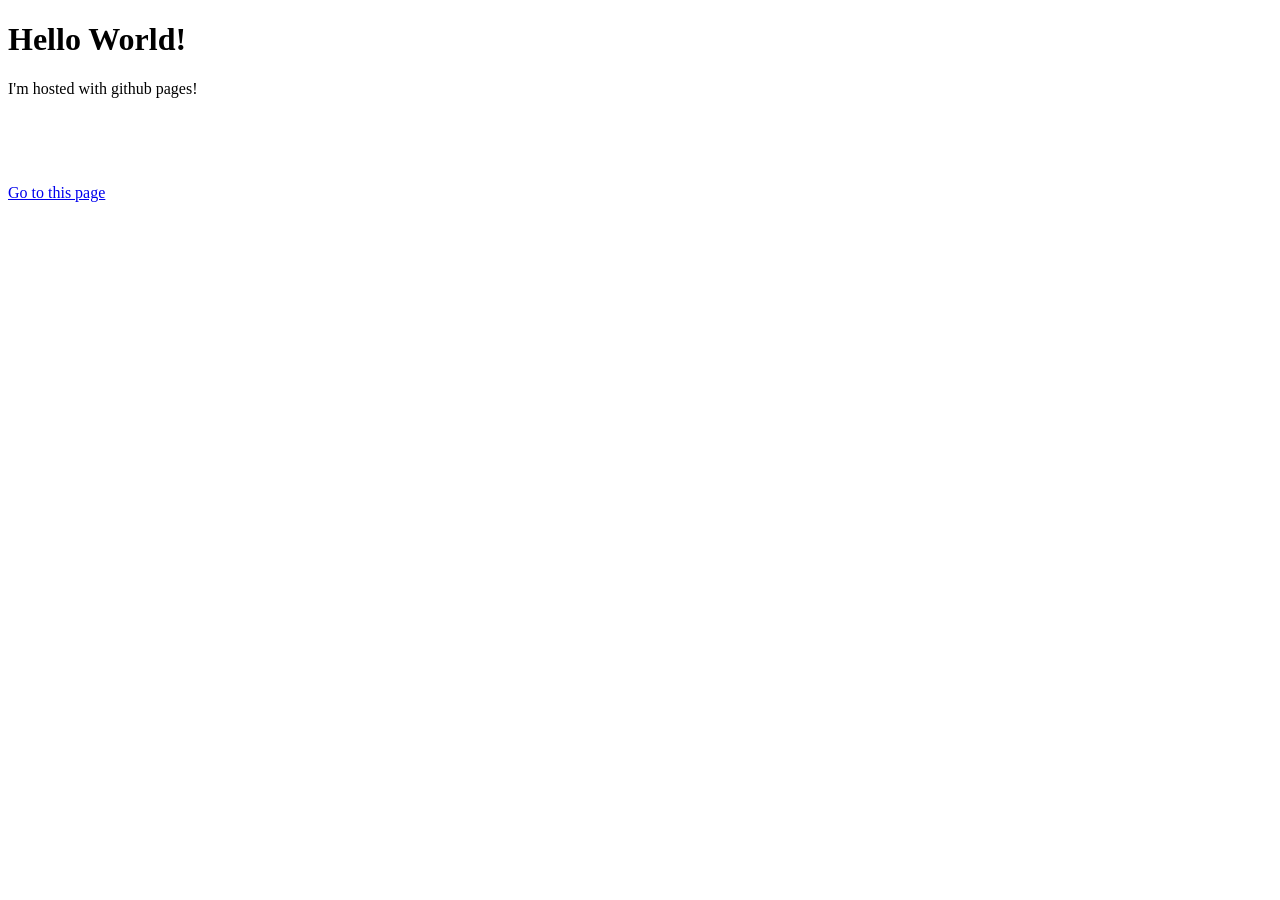
==== index.html @ 716bbf17 "sample edit try editing the relative links" ====
<!DOCTYPE html>

<html>
    <header>

    </header>
    <body>
        <h1>Hello World!</h1>
        <p>I'm hosted with github pages!</p> 
        <br><br><br>
        <p><a href="/cfrancisj.github.io/page.html">Go to this page</a></p>
    </body>
</html>
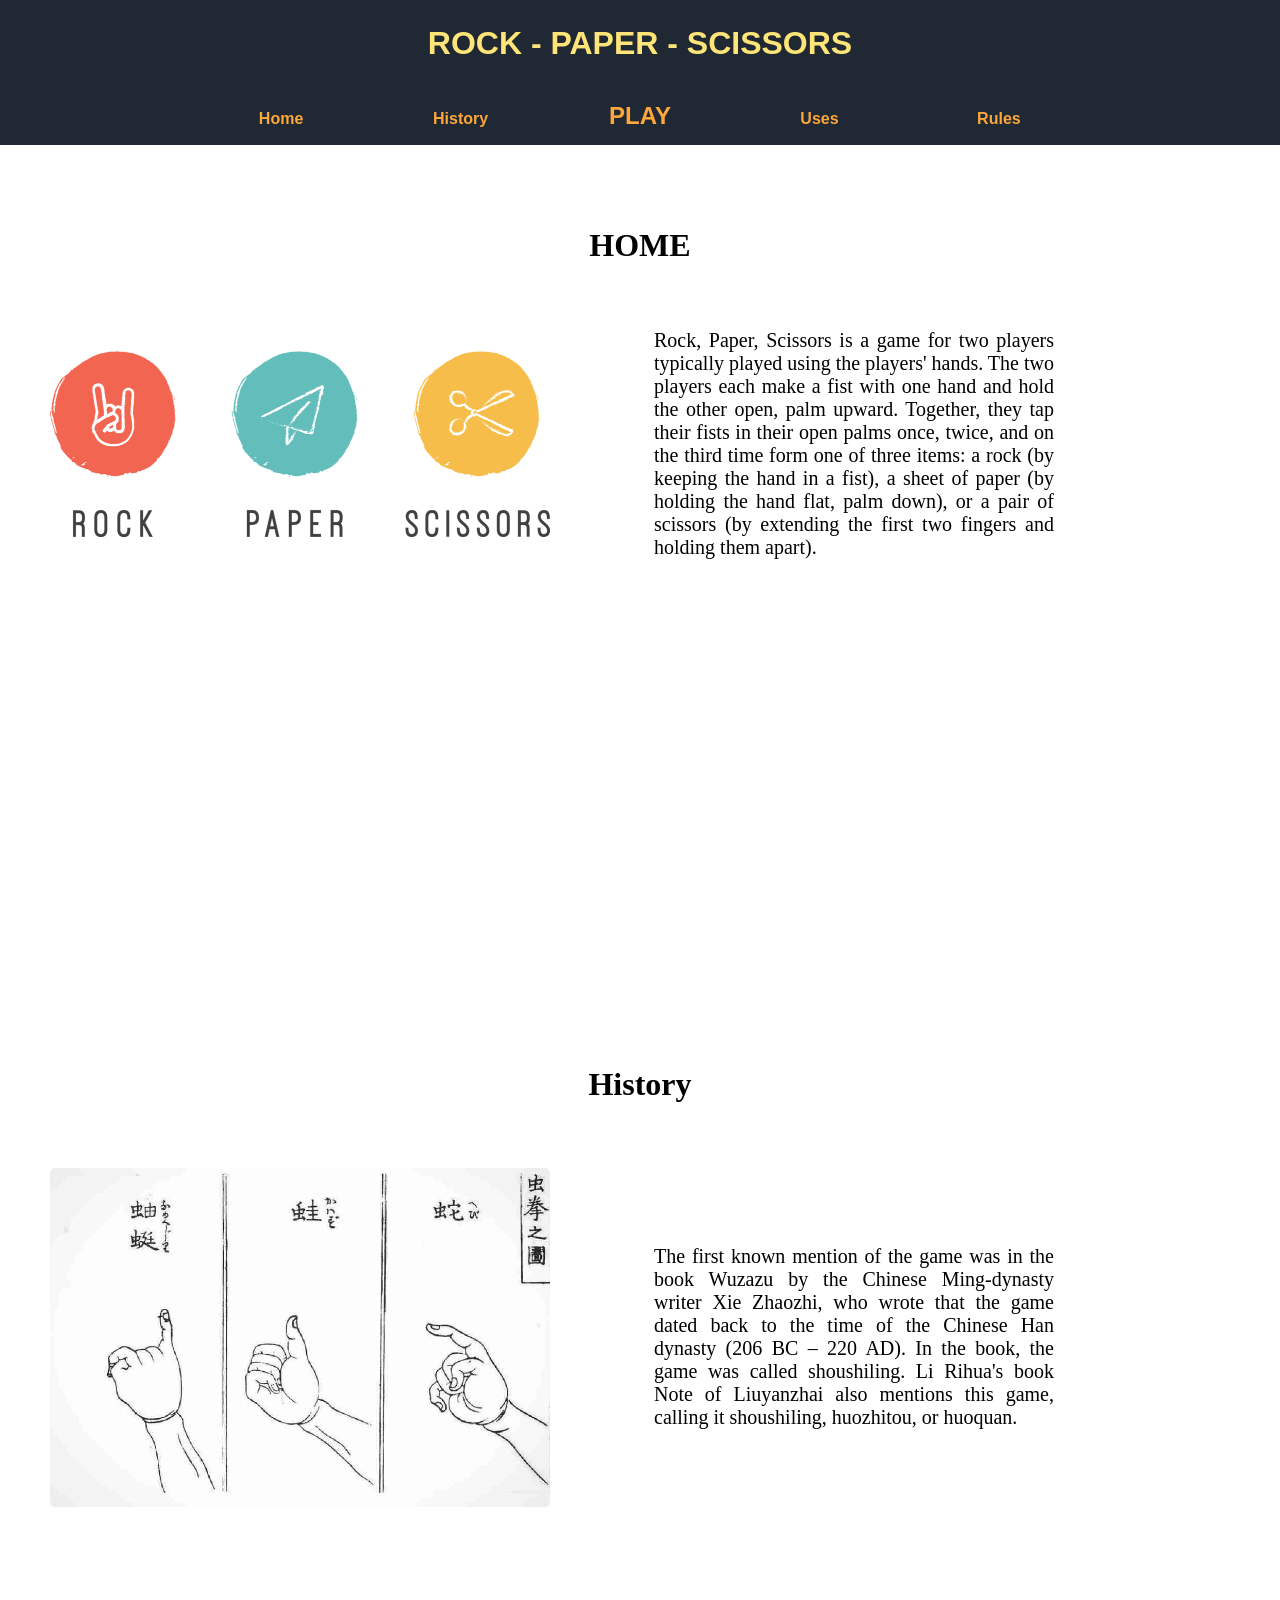
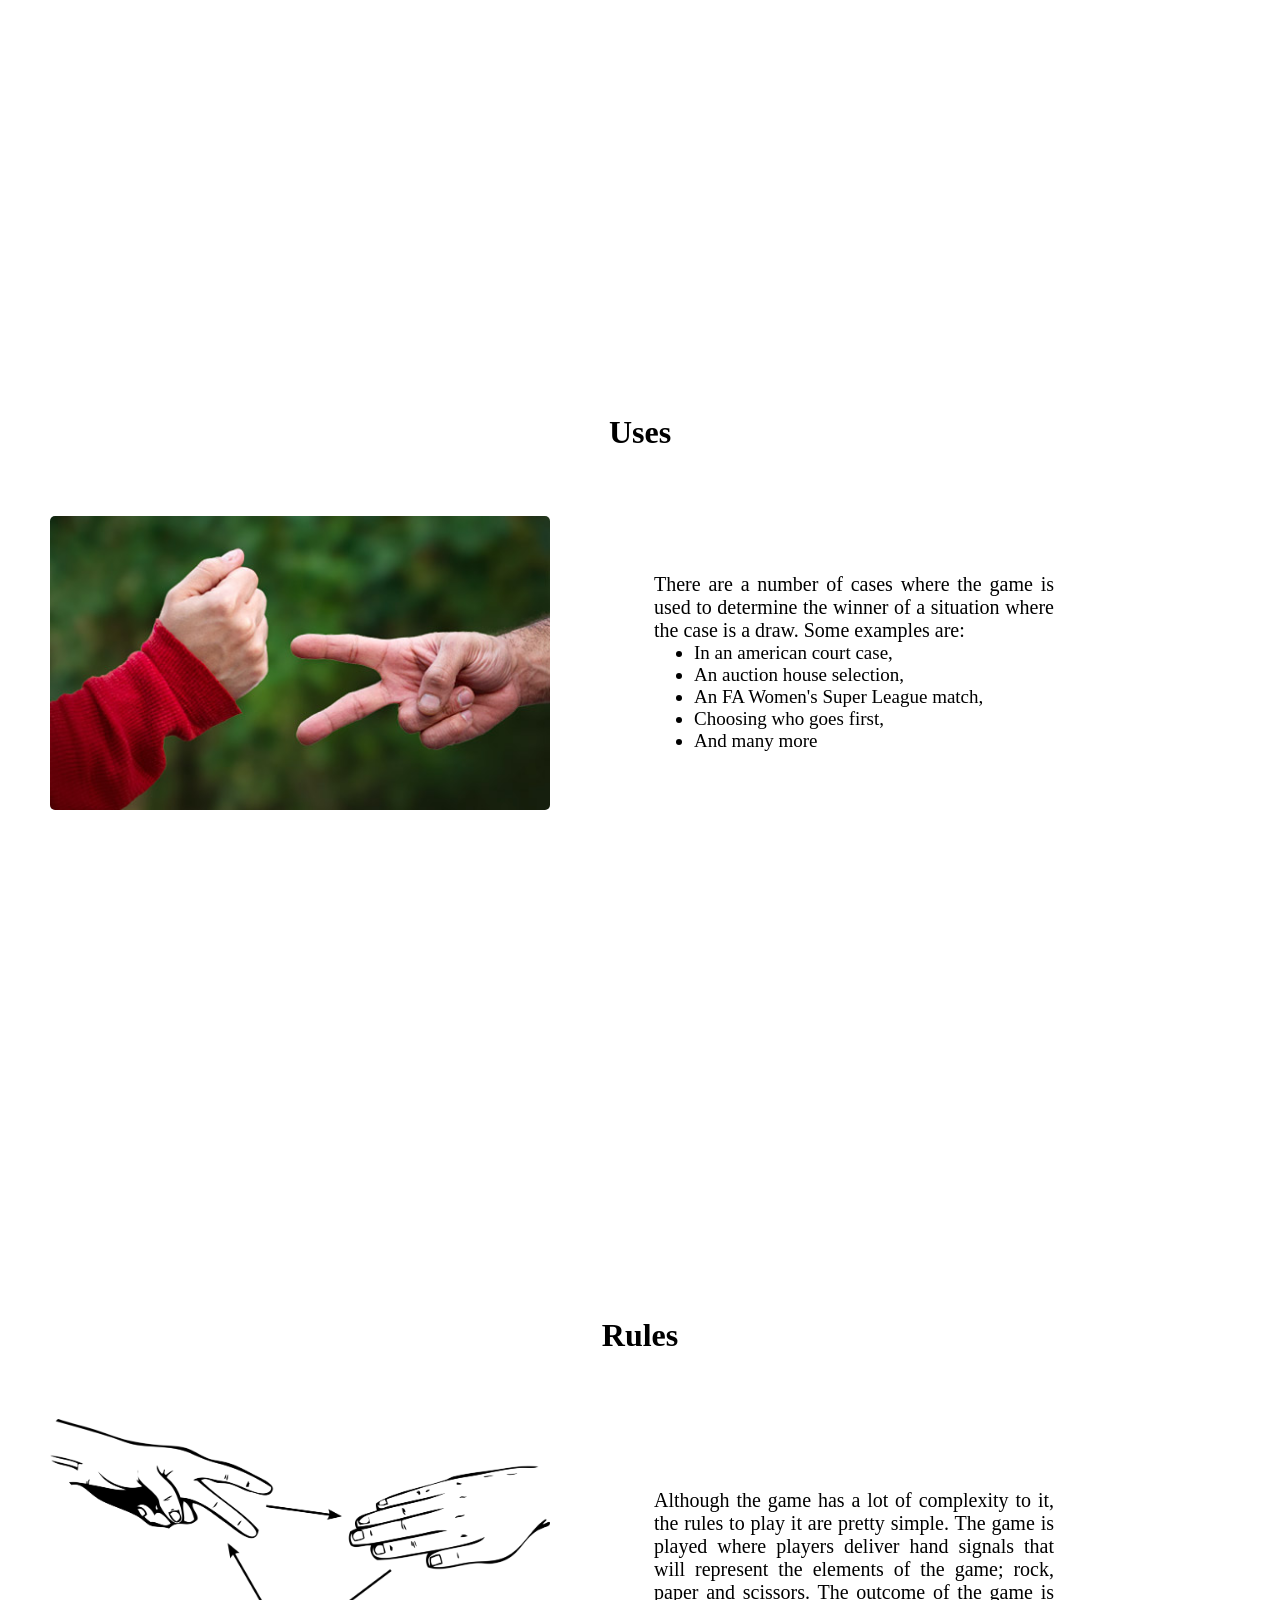
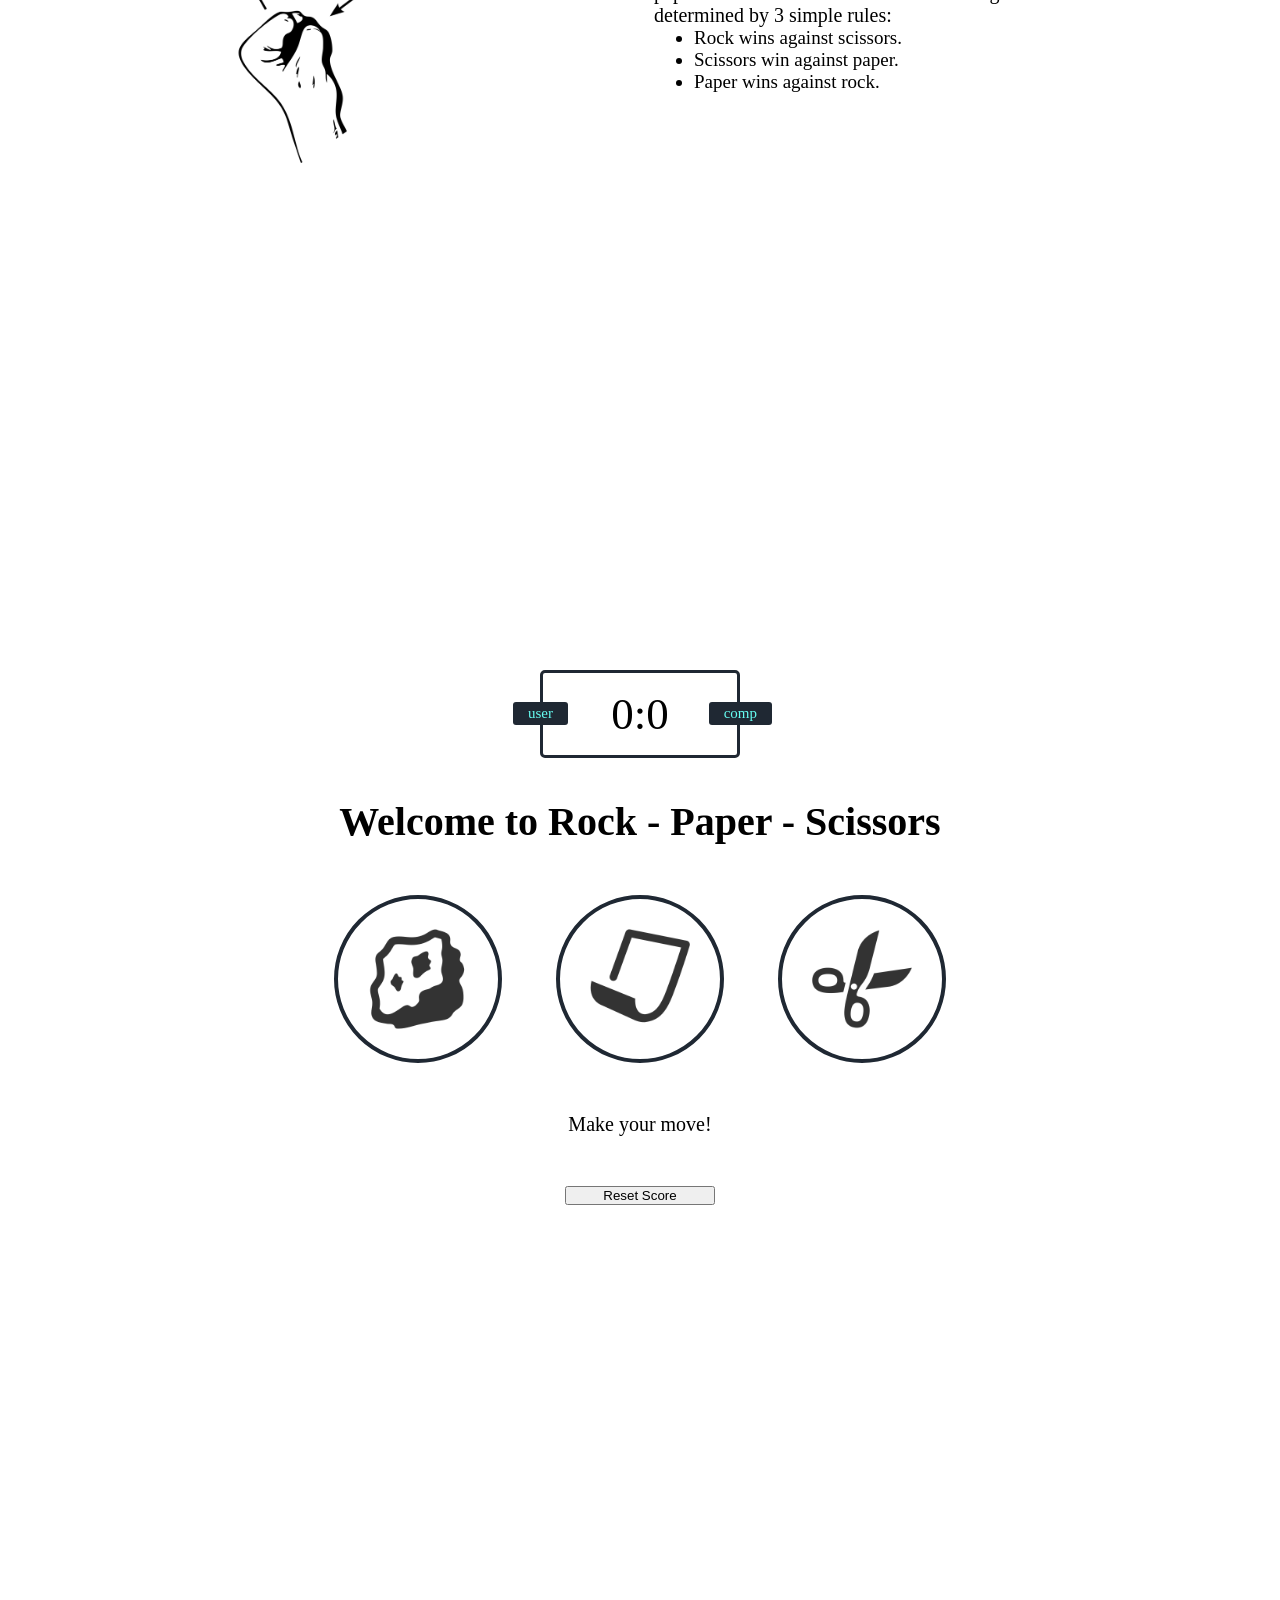
==== commit a064f1ec: "for testing of javascript" ====
--- a/index.html
+++ b/index.html
@@ -1,13 +1,173 @@
-<!DOCTYPE html>
+<html>
+<head>
+  <title>Rock-Paper-Scissors</title>
+  <link rel="stylesheet" href="cjss/bootstrap.min.css">
+  <link rel="stylesheet" href="cjss/design.css">
+  <meta charset="UTF-8">
+</head>
 
-<html>
-    <header>
+<body>
+  <div class="header">
+    <div class="title">
+      <h1>ROCK - PAPER - SCISSORS</h1>
+    </div>
+    <div class="navigation">
+      <div class="tab">
+        <a href="#contacthome">
+          <h4>Home</h4>
+        </a>
+      </div>
 
-    </header>
-    <body>
-        <h1>Hello World!</h1>
-        <p>I'm hosted with github pages!</p> 
-        <br><br><br>
-        <p><a href="/cfrancisj.github.io/page.html">Go to this page</a></p>
-    </body>
-</html>+      <div class="tab">
+        <a href="#contacthist">
+          <h4>History</h4>
+        </a>
+      </div>
+
+      <div class="tab">
+        <a href="#contactplay">
+          <h2>PLAY</h2>
+        </a>
+      </div>
+
+      <div class="tab">
+        <a href="#contactapp">
+          <h4>Uses</h4>
+        </a>
+      </div>
+
+      <div class="tab">
+        <a href="#contactrules">
+          <h4>Rules</h4>
+        </a>
+      </div>
+    </div>
+  </div>
+
+  <div class="body">
+    <a id='contacthome'></a>
+    <h2 id='tar'>Contact</h2>
+    <div class="home">
+      <div class="head" id="home">
+        <h1 id="top">HOME</h1>
+      </div>
+
+      <div class="container">
+        <div class="one" id="pic">
+          <img src="images/banner.png" id="bod">
+        </div>
+
+        <div class="one" id="text">
+          <p>Rock, Paper, Scissors is a game for two players typically played using the players' hands. The two players each make a fist with one hand and hold the other open, palm upward. Together, they tap their fists in their open palms once, twice, and on the third time form one of three items: a rock (by keeping the hand in a fist), a sheet of paper (by holding the hand flat, palm down), or a pair of scissors (by extending the first two fingers and holding them apart).</p>
+        </div>
+      </div>
+    </div>
+
+    <a id='contacthist'></a>
+    <h2 id='tar'>Contact</h2>
+    <div class="hist">
+      <div class="head" id="hist">
+        <h1 id="top">History</h1>
+      </div>
+
+      <div class="container">
+        <div class="one" id="pic">
+          <img src="images/hist.jfif" id="bod">
+        </div>
+
+        <div class="one" id="text">
+          <p>The first known mention of the game was in the book Wuzazu by the Chinese Ming-dynasty writer Xie Zhaozhi, who wrote that the game dated back to the time of the Chinese Han dynasty (206 BC – 220 AD). In the book, the game was called shoushiling. Li Rihua's book Note of Liuyanzhai also mentions this game, calling it shoushiling, huozhitou, or huoquan.</p>
+        </div>
+      </div>
+    </div>
+
+    <a id='contactapp'></a>
+    <h2 id='tar'>Contact</h2>
+    <div class="uses">
+      <div class="head" id="app">
+        <h1 id="top">Uses</h1>
+      </div>
+
+      <div class="container">
+        <div class="one" id="pic">
+          <img src="images/app.jpg" id="bod">
+        </div>
+
+        <div class="one" id="text">
+          <p>There are a number of cases where the game is used to determine the winner of a situation where the case is a draw. Some examples are:</p>
+          <ul>
+            <li>In an american court case,</li>
+            <li>An auction house selection, </li>
+            <li>An FA Women's Super League match, </li>
+            <li>Choosing who goes first, </li>
+            <li>And many more</li>
+          </ul>
+        </div>
+      </div>
+    </div>
+
+    <a id='contactrules'></a>
+    <h2 id='tar'>Contact</h2>
+    <div class="rules">
+      <div class="head" id="rules">
+        <h1 id="top">Rules</h1>
+      </div>
+
+      <div class="container">
+        <div class="one" id="pic">
+          <img src="images/rules.png" id="bod">
+        </div>
+
+        <div class="one" id="text">
+          <p>Although the game has a lot of complexity to it, the rules to play it are pretty simple.
+    The game is played where players deliver hand signals that will represent the elements of the game; rock, paper and scissors. The outcome of the game is determined by 3 simple rules:</p>
+
+          <ul>
+            <li>Rock wins against scissors.</li>
+            <li>Scissors win against paper.</li>
+            <li>Paper wins against rock.</li>
+          </ul>
+        </div>
+      </div>
+    </div>
+
+    <a id='contactplay'></a>
+    <h2 id='tar'>Contact</h2>
+    <div class="play" id="play">
+      <div class="scoring">
+        <div class="label" id="userLabel">user</div>
+        <div class="label" id="compLabel">comp</div>
+        <span id="userScore">0</span>:<span id="compScore">0</span>
+      </div>
+
+      <div class="result" id="result">
+        <p id="game">Welcome to Rock - Paper - Scissors</p>
+      </div>
+
+      <div class="choices">
+        <div class="choice"  id="r">
+          <img src="images/rock.png">
+        </div>
+
+        <div class="choice"  id="p">
+          <img src="images/paper.png">
+        </div>
+
+        <div class="choice"  id="s">
+          <img src="images/scissors.png">
+        </div>
+      </div>
+
+      <div class="quote">
+          <p>Make your move!</p>
+      </div>
+
+      <div>
+        <input type="button" value="Reset Score" id="reset">
+      </div>
+
+      <script type="text/javascript" src="cjss/game.js" charset="utf-8"></script>
+    </div>
+  </div>
+</body>
+</html>
--- a/cjss/design.css
+++ b/cjss/design.css
@@ -0,0 +1,175 @@
+*{
+  margin: 0;
+  padding: 0;
+  box-sizing: border-box;
+  scroll-behavior: smooth;
+}
+.body{
+  margin-top: 60px;
+  z-index:1;
+}
+.home, .uses, .rules, .hist, .play{
+  margin-bottom: 400px;
+}
+.home{
+  margin-top: 115px;
+}
+.play{
+  margin-top: 80px;
+}
+.uses, .rules, .hist{
+  margin-top: 55px;
+}
+:target {
+  display: block;
+  position: relative;
+  top: -120px;
+  visibility: hidden;
+}
+#tar{
+  color: white;
+}
+
+/*header*/
+.header{
+  background: #1f2833;
+  color: #ffe577;
+  font-family: Helvetica;
+  position: fixed;
+  width: 100%;
+  z-index: 10;
+  top: 0;
+  left: 0;
+  text-align: center;
+}
+a{
+  text-decoration: none;
+  color: #fda63a;
+}
+a:hover{
+  text-decoration: none;
+  color: #66fcf1
+}
+.title{
+  padding: 25px;
+}
+.navigation{
+  text-align: center;
+  margin-left: 25px 0;
+  margin-right: 25px 0;
+}
+.tab{
+  display: inline-block;
+  margin: 5px 0;
+  padding-top: 10px;
+  padding-bottom: 10px;
+  padding-left: 40px;
+  padding-right: 40px;
+  width: 175px;
+}
+
+/*body*/
+#bod{
+  width: 500px;
+  border-radius: 5px;
+}
+.body{
+  font-family: Verdana;
+}
+.head{
+  padding: 15px;
+  padding: 25px;
+  margin: 15px;
+  text-align: center;
+}
+.one{
+  display: inline-block;
+  padding-left: 50px;
+  padding-right: 50px;
+  padding-top: 25px;
+  margin: auto;
+  align-items: center;
+  vertical-align: middle;
+}
+#text{
+  width: 500px;
+  text-align: justify;
+}
+p{
+  font-size: 20px;
+}
+ul{
+  font-size: 19px;
+  padding-left: 40px;
+}
+#top{
+  font-weight: bold;
+}
+
+/*play*/
+img{
+  width: 100px;
+}
+.play{
+  text-align: center;
+}
+.scoring{
+	border: 3px solid #1f2833;
+	border-radius: 5px;
+	width: 200px;
+	margin: 40px auto;
+	font-size: 45px;
+	padding: 15px 15px;
+	position: relative;
+}
+.label{
+	background: #1f2833;
+	font-size: 15px;
+	padding: 3px 15px;
+	border-radius: 3px;
+	color: #66fcf1;
+}
+#userLabel{
+	position: absolute;
+	top: 35%;
+	left: -30px;
+}
+#game{
+  	font-size: 40px;
+  	font-weight: bold;
+}
+#compLabel{
+	position: absolute;
+	top: 35%;
+	right: -35px;
+}
+.choices{
+	margin: 50px auto;
+}
+.choice{
+	border: 4px solid #1f2833;
+	display: inline-block;
+	border-radius: 75%;
+	padding: 30px;
+	margin: 0 25px;
+	transition: all 0.3s ease;
+}
+.choice:hover{
+	cursor: pointer;
+	background: RGB(200,200,200);
+}
+.quote{
+	margin: 50px 0;
+	font-size: 30px;
+}
+input{
+  width: 150px;
+}
+.greenGlow{
+	border: 4px solid #4dcc7d;
+	box-shadow: 0 0 10px #314b3a;
+}
+.redGlow{
+	border: 4px solid #fc121b;
+	box-shadow: 0 0 10px #d01115;
+}
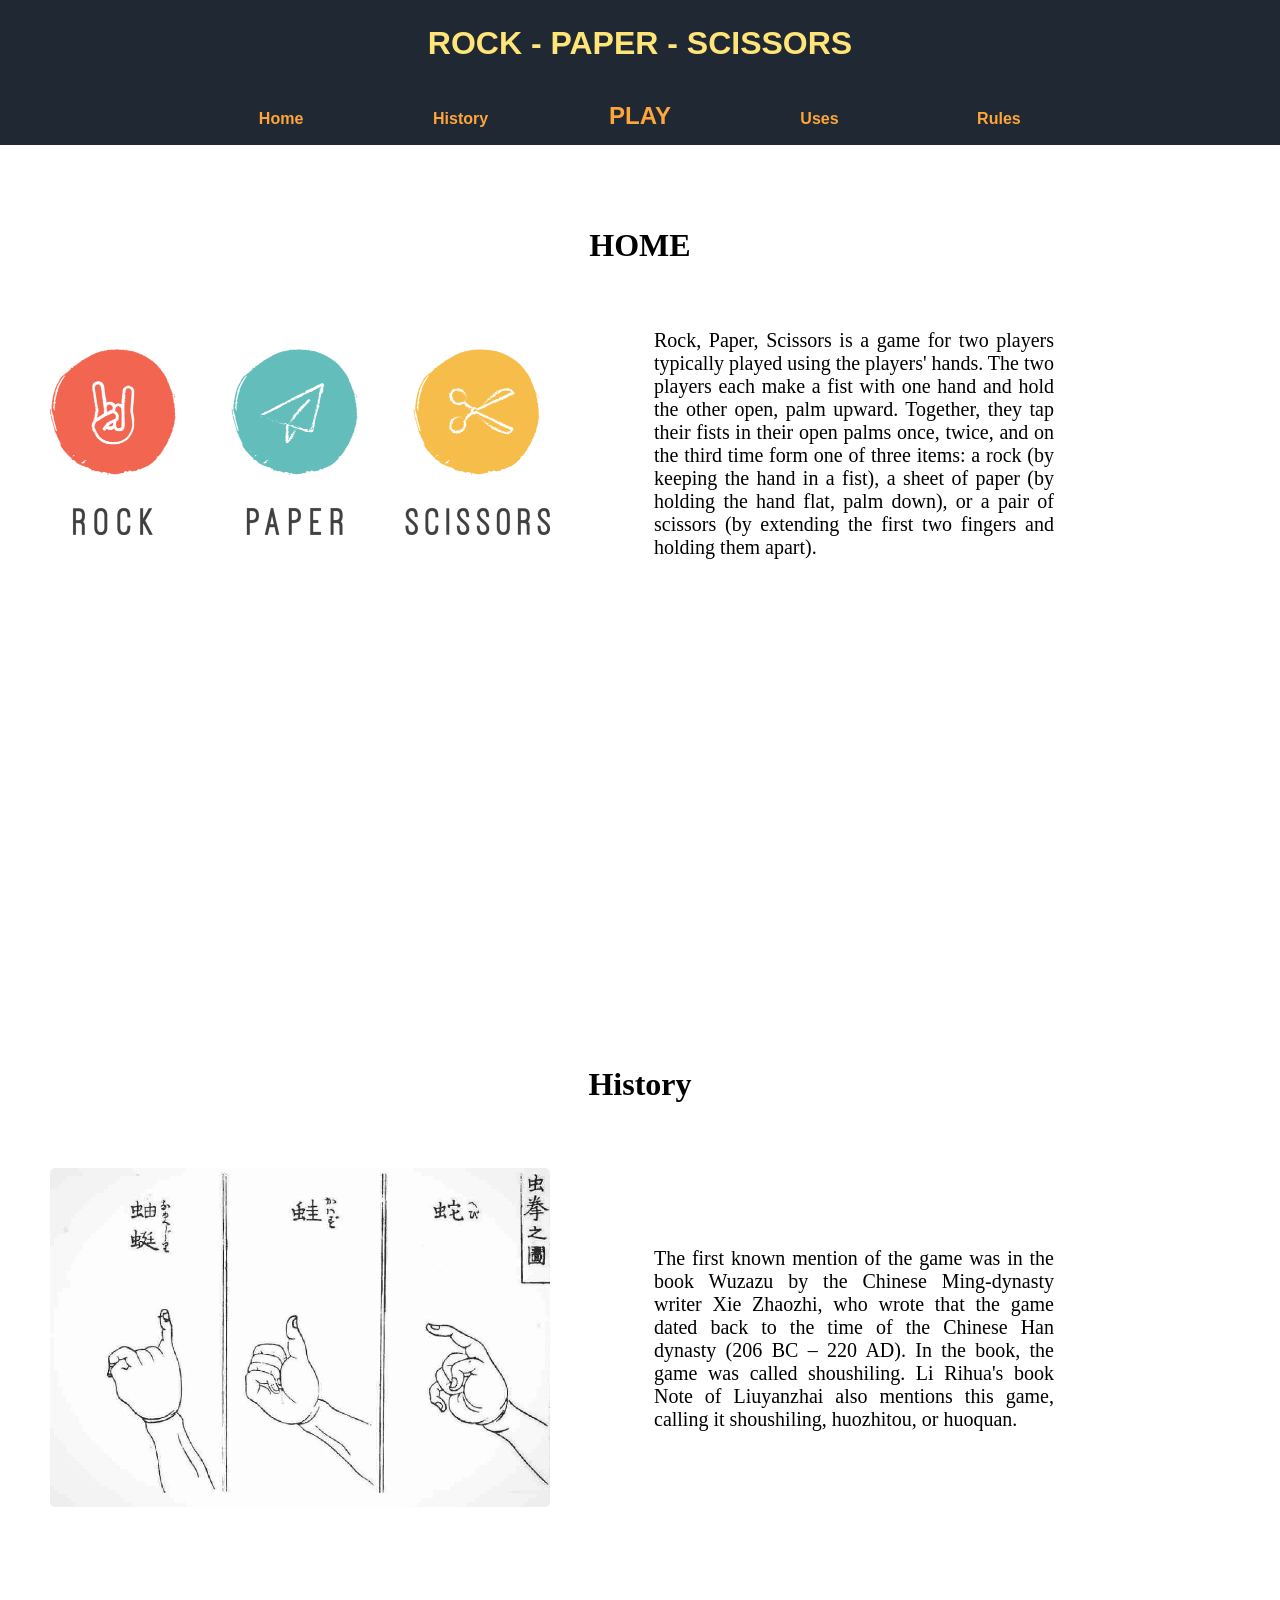
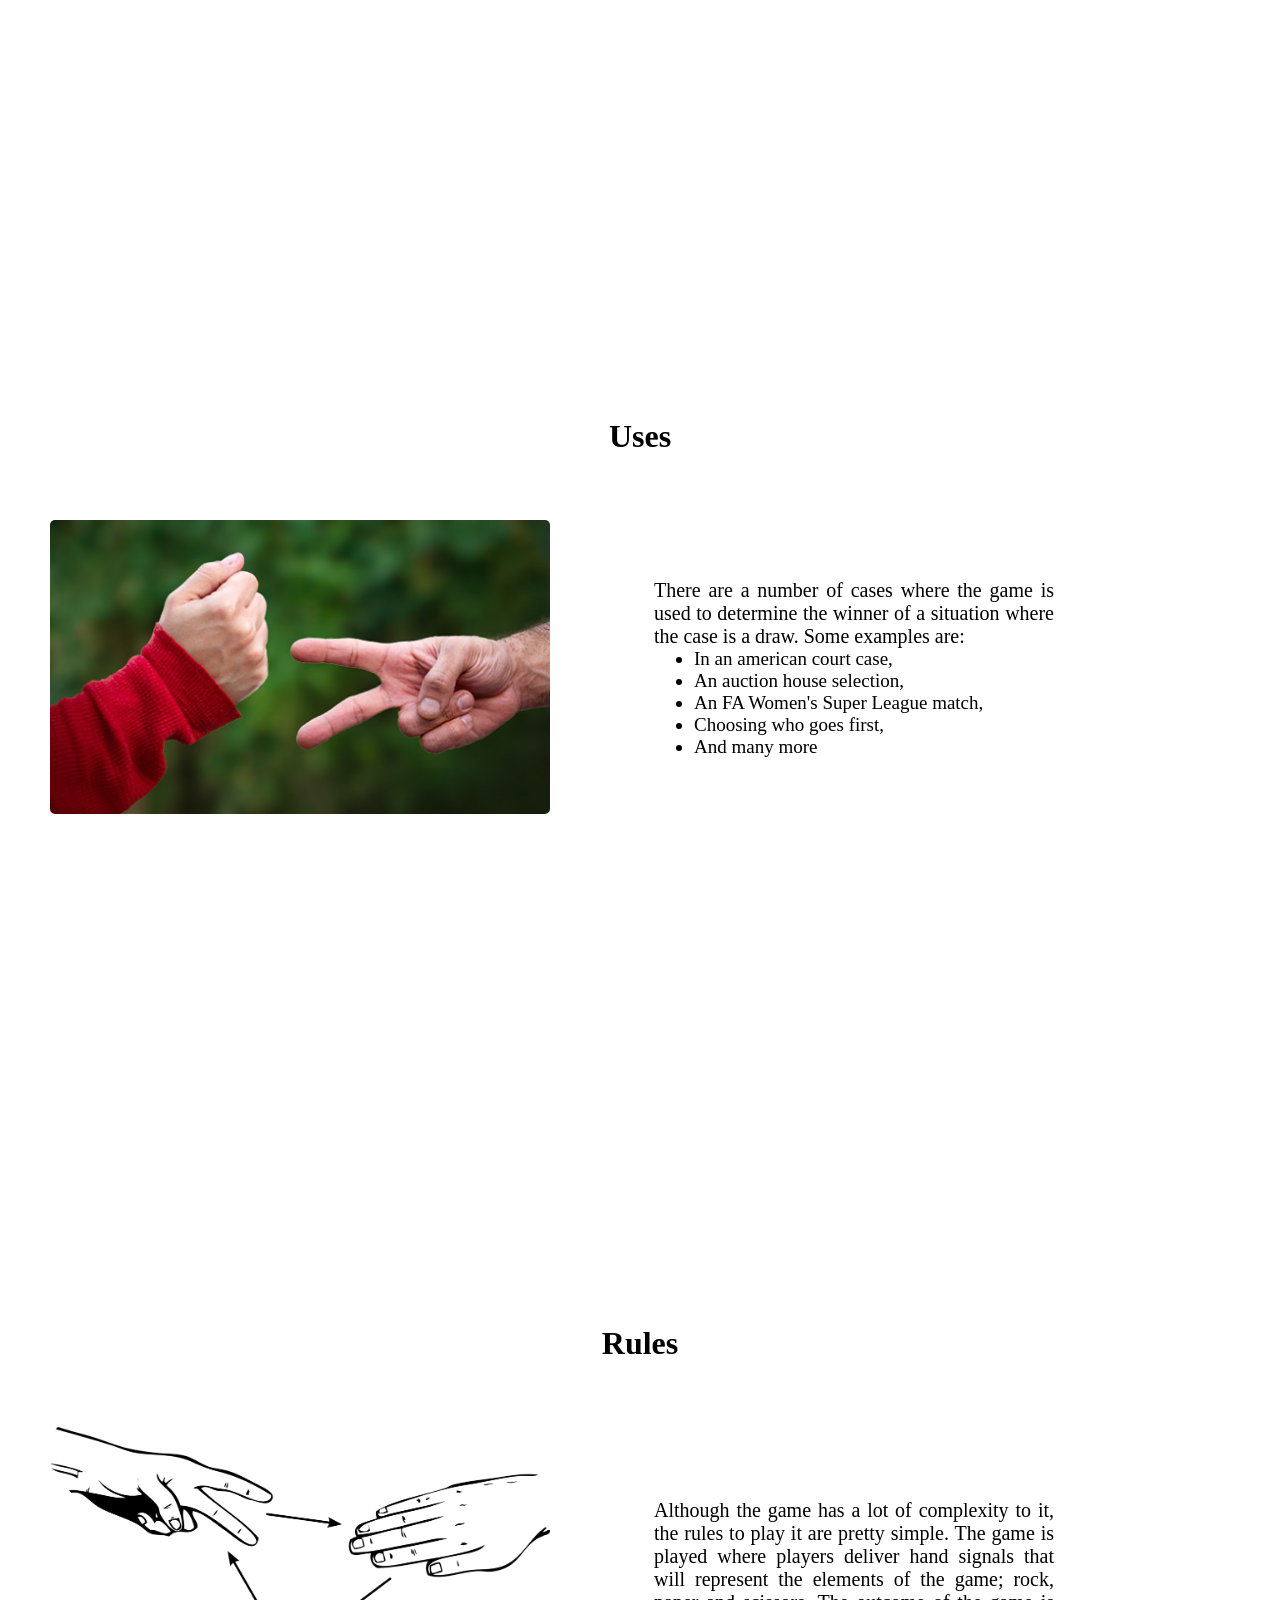
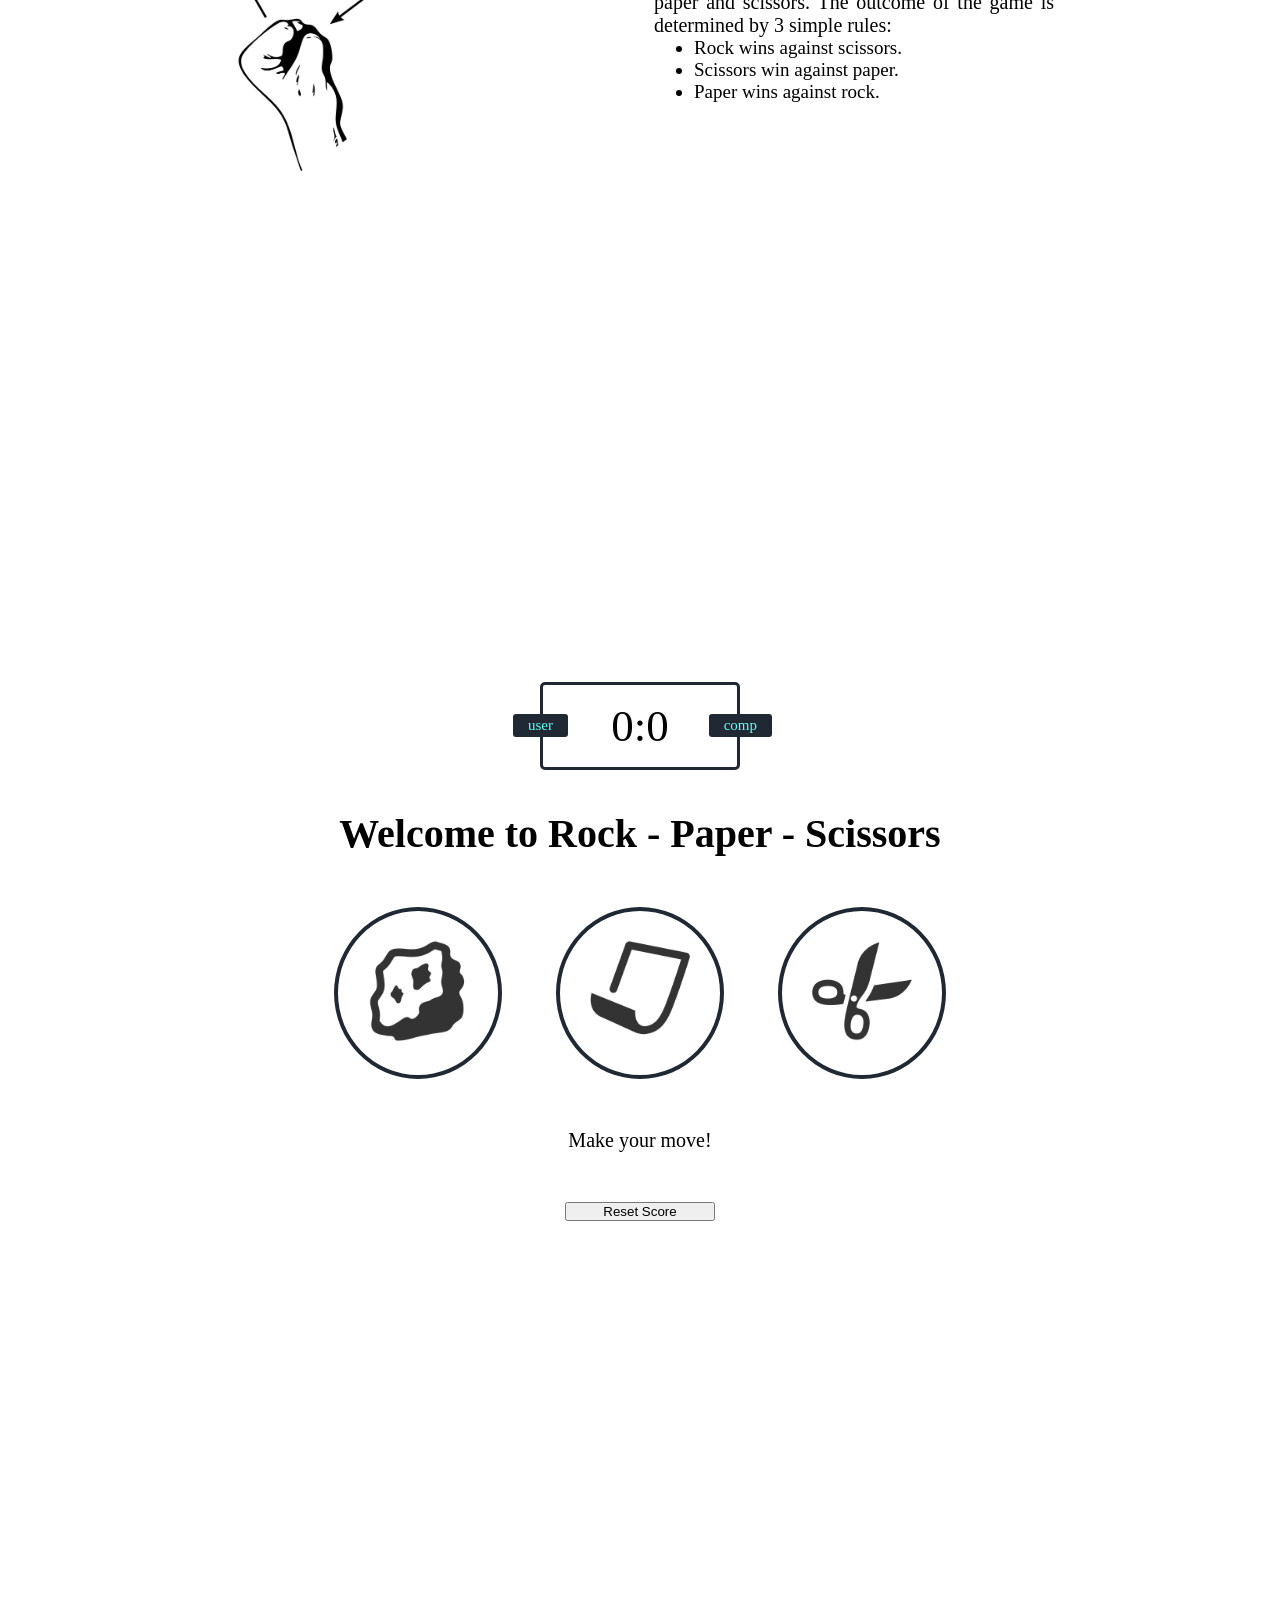
==== commit 141f10df: "Update index.html" ====
--- a/index.html
+++ b/index.html
@@ -1,3 +1,5 @@
+<!DOCTYPE html>
+
 <html>
 <head>
   <title>Rock-Paper-Scissors</title>
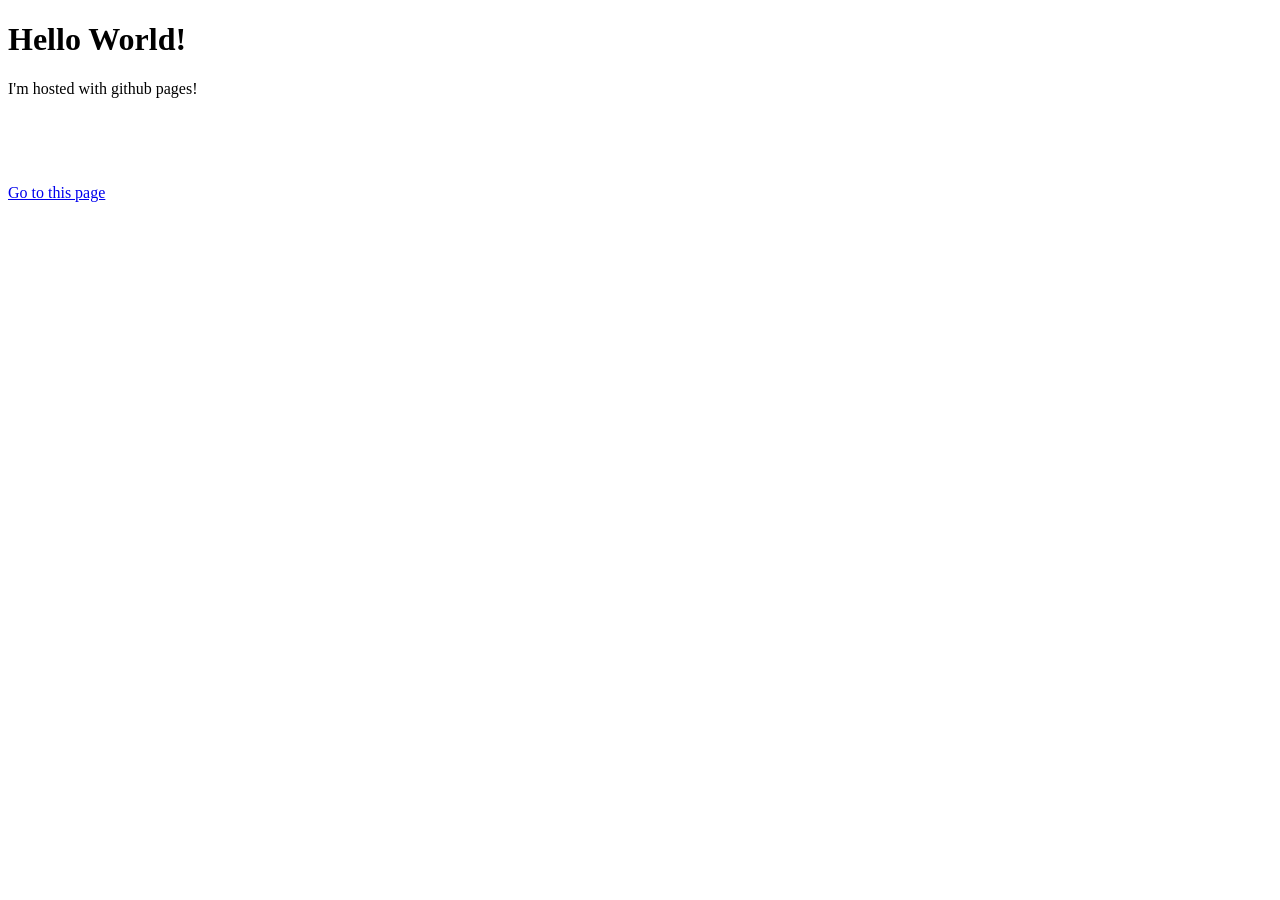
==== commit 873bf996: "revert to sample" ====
--- a/index.html
+++ b/index.html
@@ -1,175 +1,13 @@
 <!DOCTYPE html>
 
 <html>
-<head>
-  <title>Rock-Paper-Scissors</title>
-  <link rel="stylesheet" href="cjss/bootstrap.min.css">
-  <link rel="stylesheet" href="cjss/design.css">
-  <meta charset="UTF-8">
-</head>
+    <header>
 
-<body>
-  <div class="header">
-    <div class="title">
-      <h1>ROCK - PAPER - SCISSORS</h1>
-    </div>
-    <div class="navigation">
-      <div class="tab">
-        <a href="#contacthome">
-          <h4>Home</h4>
-        </a>
-      </div>
-
-      <div class="tab">
-        <a href="#contacthist">
-          <h4>History</h4>
-        </a>
-      </div>
-
-      <div class="tab">
-        <a href="#contactplay">
-          <h2>PLAY</h2>
-        </a>
-      </div>
-
-      <div class="tab">
-        <a href="#contactapp">
-          <h4>Uses</h4>
-        </a>
-      </div>
-
-      <div class="tab">
-        <a href="#contactrules">
-          <h4>Rules</h4>
-        </a>
-      </div>
-    </div>
-  </div>
-
-  <div class="body">
-    <a id='contacthome'></a>
-    <h2 id='tar'>Contact</h2>
-    <div class="home">
-      <div class="head" id="home">
-        <h1 id="top">HOME</h1>
-      </div>
-
-      <div class="container">
-        <div class="one" id="pic">
-          <img src="images/banner.png" id="bod">
-        </div>
-
-        <div class="one" id="text">
-          <p>Rock, Paper, Scissors is a game for two players typically played using the players' hands. The two players each make a fist with one hand and hold the other open, palm upward. Together, they tap their fists in their open palms once, twice, and on the third time form one of three items: a rock (by keeping the hand in a fist), a sheet of paper (by holding the hand flat, palm down), or a pair of scissors (by extending the first two fingers and holding them apart).</p>
-        </div>
-      </div>
-    </div>
-
-    <a id='contacthist'></a>
-    <h2 id='tar'>Contact</h2>
-    <div class="hist">
-      <div class="head" id="hist">
-        <h1 id="top">History</h1>
-      </div>
-
-      <div class="container">
-        <div class="one" id="pic">
-          <img src="images/hist.jfif" id="bod">
-        </div>
-
-        <div class="one" id="text">
-          <p>The first known mention of the game was in the book Wuzazu by the Chinese Ming-dynasty writer Xie Zhaozhi, who wrote that the game dated back to the time of the Chinese Han dynasty (206 BC – 220 AD). In the book, the game was called shoushiling. Li Rihua's book Note of Liuyanzhai also mentions this game, calling it shoushiling, huozhitou, or huoquan.</p>
-        </div>
-      </div>
-    </div>
-
-    <a id='contactapp'></a>
-    <h2 id='tar'>Contact</h2>
-    <div class="uses">
-      <div class="head" id="app">
-        <h1 id="top">Uses</h1>
-      </div>
-
-      <div class="container">
-        <div class="one" id="pic">
-          <img src="images/app.jpg" id="bod">
-        </div>
-
-        <div class="one" id="text">
-          <p>There are a number of cases where the game is used to determine the winner of a situation where the case is a draw. Some examples are:</p>
-          <ul>
-            <li>In an american court case,</li>
-            <li>An auction house selection, </li>
-            <li>An FA Women's Super League match, </li>
-            <li>Choosing who goes first, </li>
-            <li>And many more</li>
-          </ul>
-        </div>
-      </div>
-    </div>
-
-    <a id='contactrules'></a>
-    <h2 id='tar'>Contact</h2>
-    <div class="rules">
-      <div class="head" id="rules">
-        <h1 id="top">Rules</h1>
-      </div>
-
-      <div class="container">
-        <div class="one" id="pic">
-          <img src="images/rules.png" id="bod">
-        </div>
-
-        <div class="one" id="text">
-          <p>Although the game has a lot of complexity to it, the rules to play it are pretty simple.
-    The game is played where players deliver hand signals that will represent the elements of the game; rock, paper and scissors. The outcome of the game is determined by 3 simple rules:</p>
-
-          <ul>
-            <li>Rock wins against scissors.</li>
-            <li>Scissors win against paper.</li>
-            <li>Paper wins against rock.</li>
-          </ul>
-        </div>
-      </div>
-    </div>
-
-    <a id='contactplay'></a>
-    <h2 id='tar'>Contact</h2>
-    <div class="play" id="play">
-      <div class="scoring">
-        <div class="label" id="userLabel">user</div>
-        <div class="label" id="compLabel">comp</div>
-        <span id="userScore">0</span>:<span id="compScore">0</span>
-      </div>
-
-      <div class="result" id="result">
-        <p id="game">Welcome to Rock - Paper - Scissors</p>
-      </div>
-
-      <div class="choices">
-        <div class="choice"  id="r">
-          <img src="images/rock.png">
-        </div>
-
-        <div class="choice"  id="p">
-          <img src="images/paper.png">
-        </div>
-
-        <div class="choice"  id="s">
-          <img src="images/scissors.png">
-        </div>
-      </div>
-
-      <div class="quote">
-          <p>Make your move!</p>
-      </div>
-
-      <div>
-        <input type="button" value="Reset Score" id="reset">
-      </div>
-
-      <script type="text/javascript" src="cjss/game.js" charset="utf-8"></script>
-    </div>
-  </div>
-</body>
-</html>
+    </header>
+    <body>
+        <h1>Hello World!</h1>
+        <p>I'm hosted with github pages!</p> 
+        <br><br><br>
+        <p><a href="page.html">Go to this page</a></p>
+    </body>
+</html>
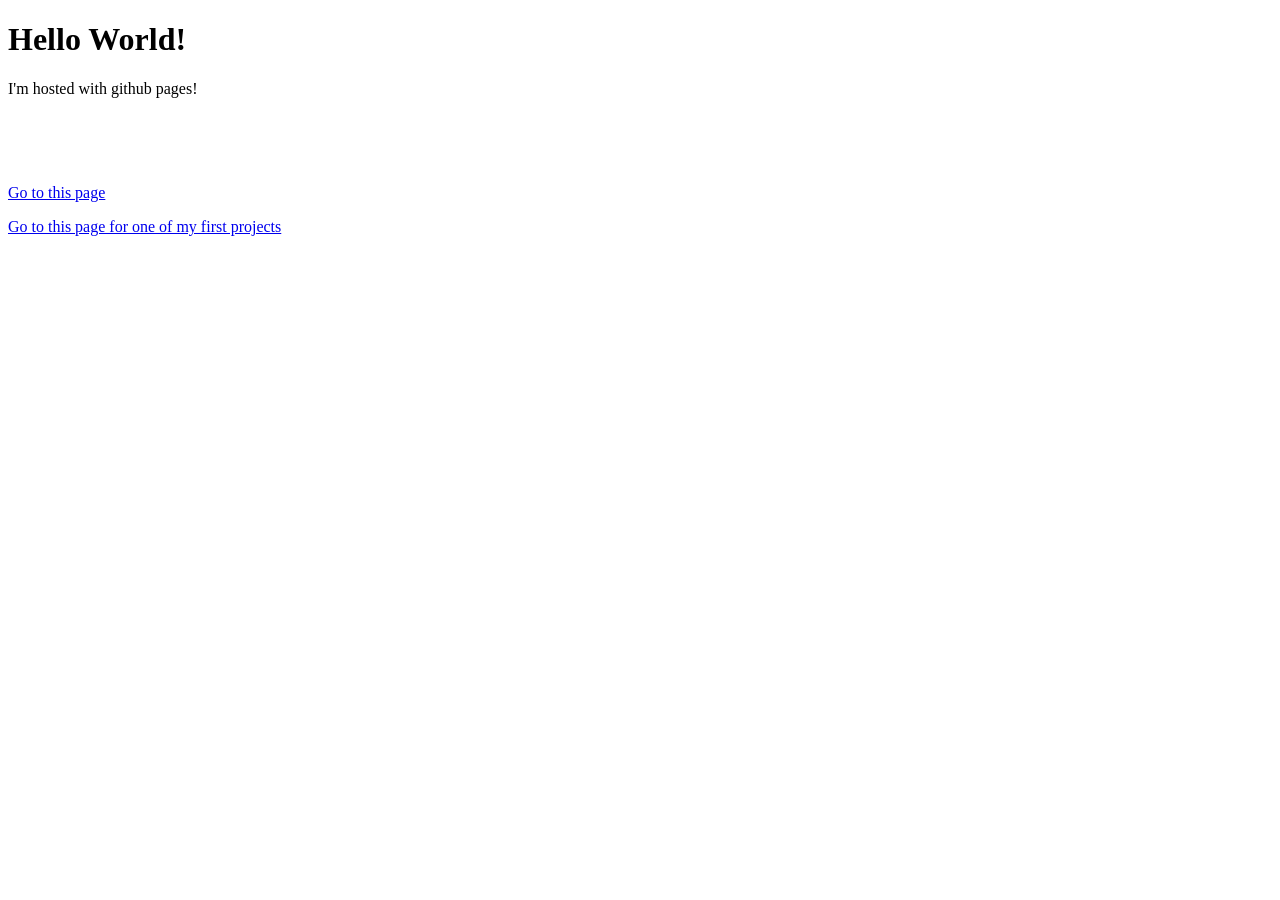
==== commit 1cc73e14: "added rock paper scissors" ====
--- a/index.html
+++ b/index.html
@@ -9,5 +9,6 @@
         <p>I'm hosted with github pages!</p> 
         <br><br><br>
         <p><a href="page.html">Go to this page</a></p>
+        <p><a href="cfrancisj.github.io/rockpaperscissors">Go to this page for one of my first projects</a></p>
     </body>
 </html>
